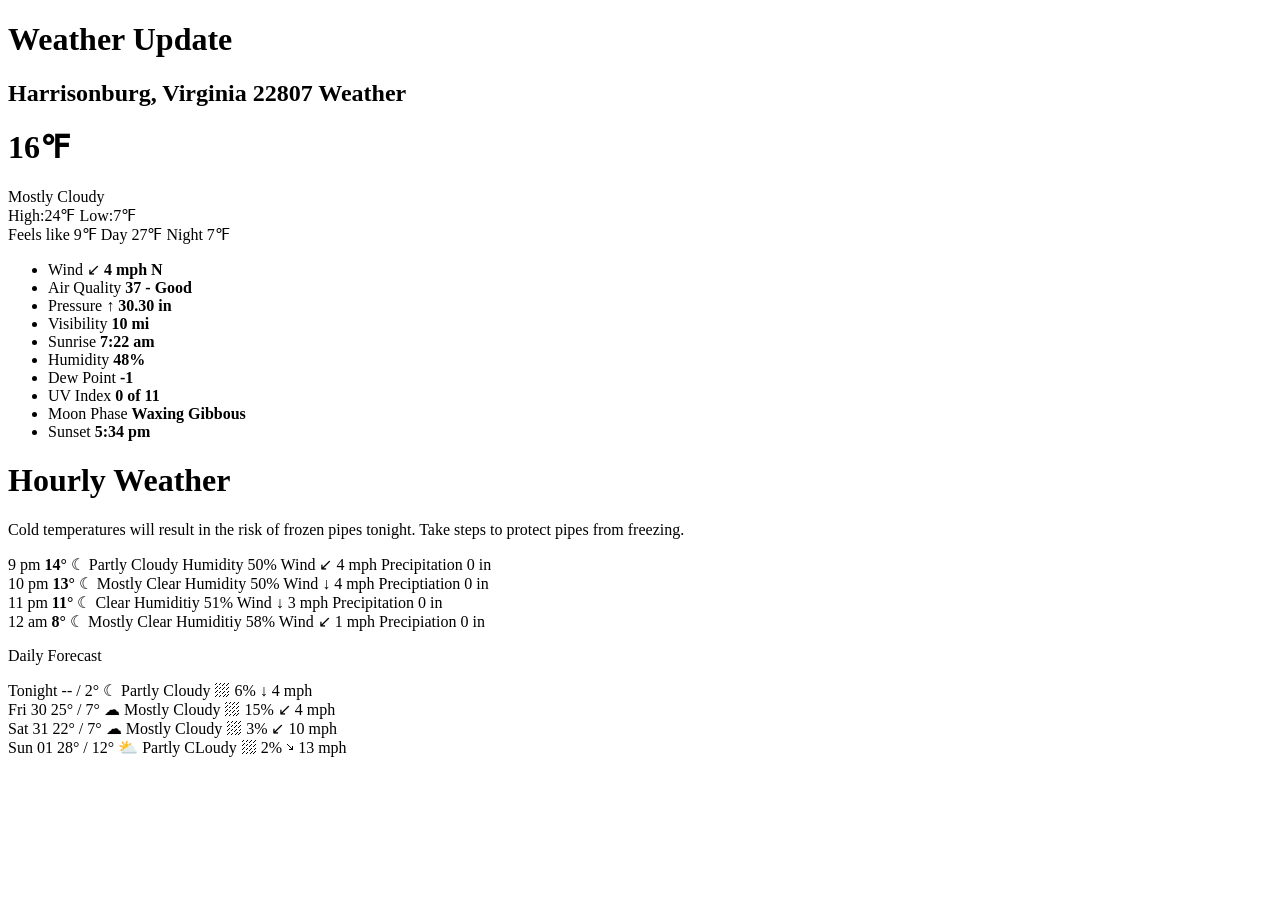
==== index.html @ b993f6ca "Initial upload" ====
<!doctype html>
<html lang="en">
	<head>
		<title>Daily Weather Checker</title>
	</head>
	<body>	
		<h1>Weather Update</h1>
		<h2>Harrisonburg, Virginia 22807 Weather</h2>
		<h1>16&#8457;</h1> 
		<p>Mostly Cloudy<br>
		High:24&#8457; Low:7&#8457;<br>
		Feels like 9&#8457; Day 27&#8457; Night 7&#8457;</p> 	

		<ul>
			<li>Wind &#8601; <strong>4 mph N</strong></li>
			<li>Air Quality <strong>37 - Good</strong></li>
			<li> Pressure &#8593; <strong>30.30 in</strong></li> 
			<li> Visibility <strong>10 mi</strong></li>
			<li> Sunrise <strong>7:22 am</strong></li>
			<li> Humidity <strong>48%</strong></li>
			<li> Dew Point <strong>-1</strong></li>
			<li> UV Index <strong>0 of 11</strong></li>
			<li> Moon Phase <strong>Waxing Gibbous</strong></li>
			<li> Sunset <strong>5:34 pm</strong></li>
		</ul>

	<h1>Hourly Weather</h1>
	<p> Cold temperatures will result in the risk of frozen pipes tonight. Take steps to protect pipes from freezing.</p>
	<p> 9 pm <strong>14&deg;</strong> &#9790; Partly Cloudy Humidity 50% Wind &#8601; 4 mph Precipitation 0 in<br>
		10 pm <strong>13&deg;</strong> &#9790; Mostly Clear Humidity 50% Wind &#8595; 4 mph Preciptiation 0 in<br>
		11 pm <strong>11&deg;</strong> &#9790; Clear Humiditiy 51% Wind &#8595; 3 mph Precipitation 0 in<br>
		12 am <strong> 8&deg;</strong> &#9790; Mostly Clear Humiditiy 58% Wind &#8601; 1 mph Precipiation 0 in</p>


	Daily Forecast 
	<p> Tonight -- / 2&deg; &#9790; Partly Cloudy &#9926; 6% &#8595; 4 mph<br>
		Fri 30 25&deg; / 7&deg; &#9729; Mostly Cloudy &#9926; 15% &#8601; 4 mph<br>
		Sat 31 22&deg; / 7&deg; &#9729; Mostly Cloudy &#9926; 3% &#8601; 10 mph<br>
		Sun 01 28&deg; / 12&deg; &#9925; Partly CLoudy &#9926; 2% &#x2198; 13 mph </p>


	</body>
</html>
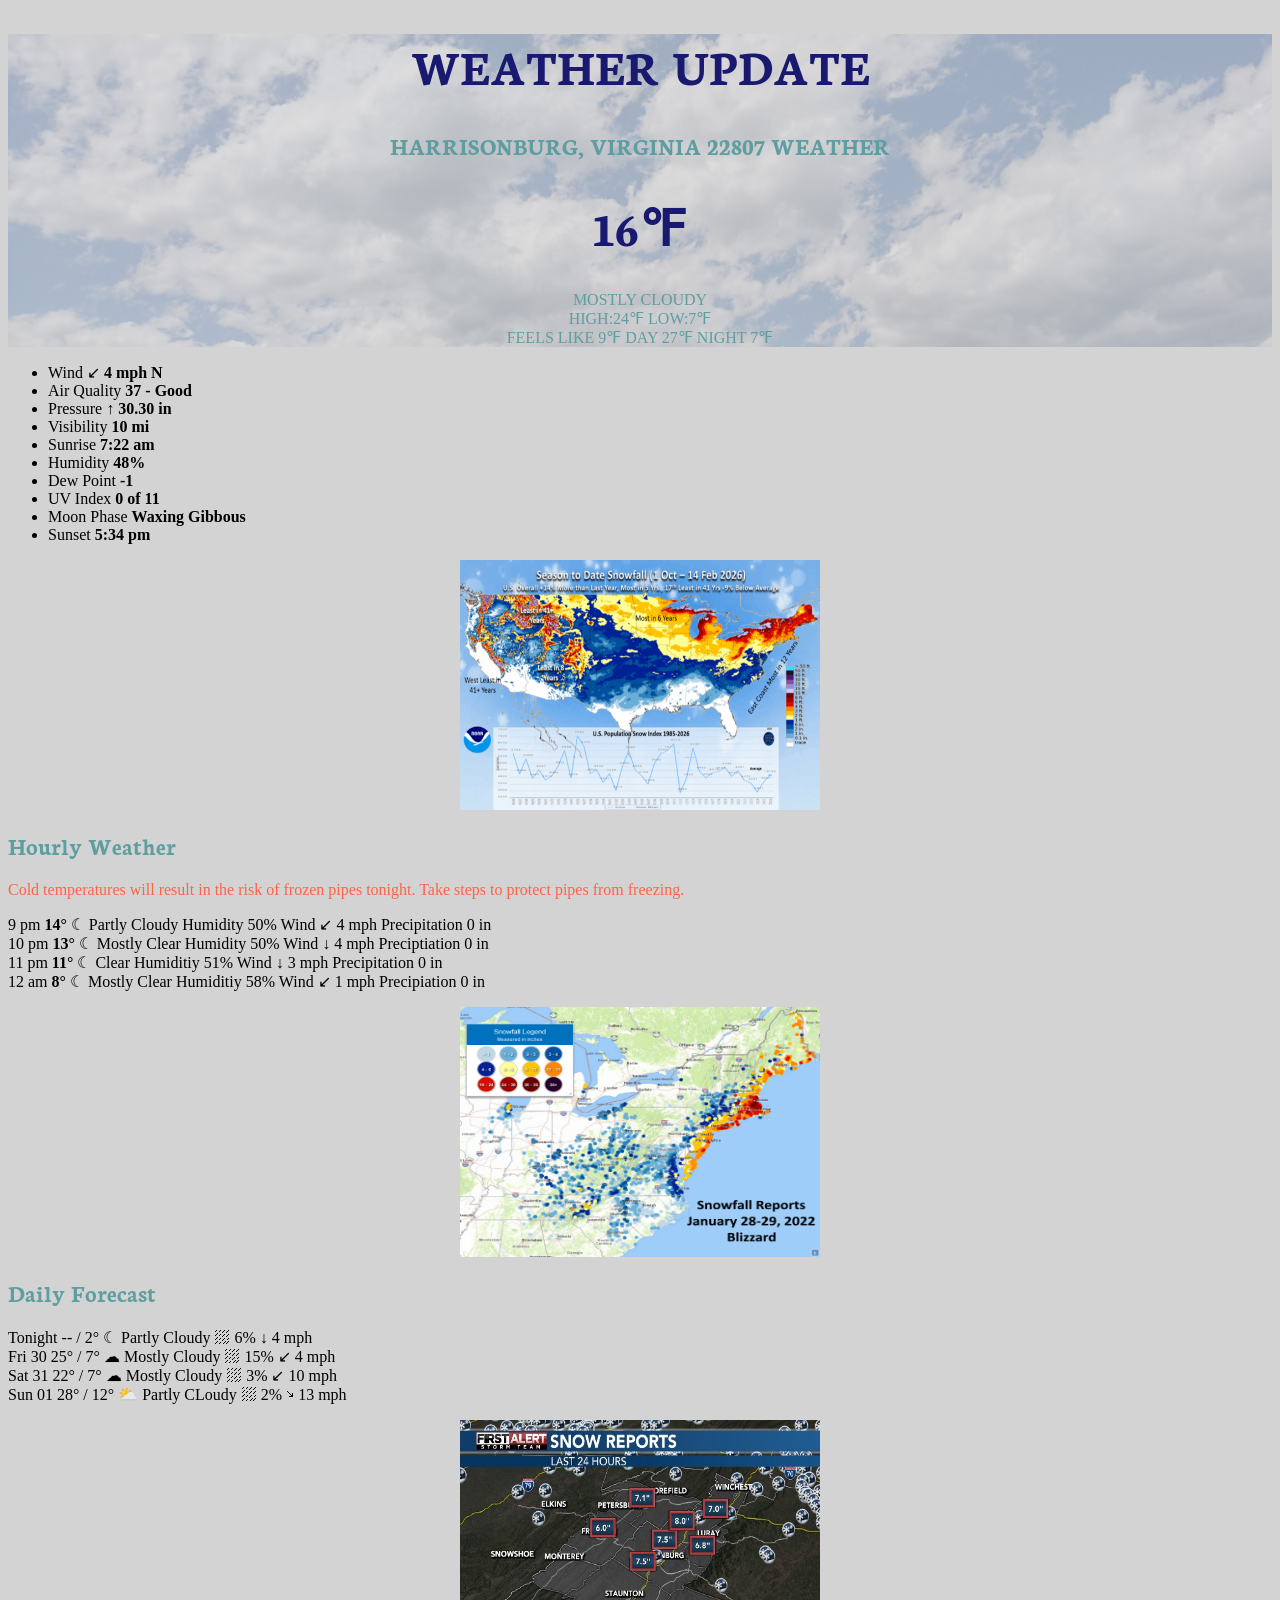
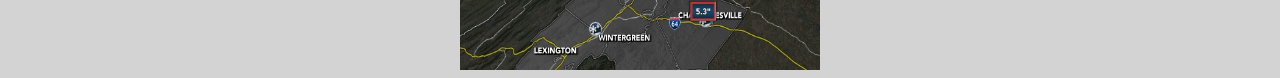
==== commit 9967127c: "Add files via upload" ====
--- a/index.html
+++ b/index.html
@@ -2,14 +2,20 @@
 <html lang="en">
 	<head>
 		<title>Daily Weather Checker</title>
+		<link rel="stylesheet" href="style.css">
+		<link href="https://fonts.googleapis.com/css2?family=Funnel+Sans:ital,wght@0,300..800;1,300..800&family=Libre+Bodoni:ital,wght@0,400..700;1,400..700&family=Neuton:ital,wght@0,200;0,300;0,400;0,700;0,800;1,400&display=swap" rel="stylesheet">
+		<link href="https://fonts.googleapis.com/css2?family=Funnel+Sans:ital,wght@0,300..800;1,300..800&family=Libre+Bodoni:ital,wght@0,400..700;1,400..700&family=Neuton:ital,wght@0,200;0,300;0,400;0,700;0,800;1,400&family=Oranienbaum&display=swap" rel="stylesheet">
+
 	</head>
 	<body>	
+	<div id="info">
 		<h1>Weather Update</h1>
 		<h2>Harrisonburg, Virginia 22807 Weather</h2>
 		<h1>16&#8457;</h1> 
-		<p>Mostly Cloudy<br>
+		<p class="highlight"> Mostly Cloudy<br>
 		High:24&#8457; Low:7&#8457;<br>
 		Feels like 9&#8457; Day 27&#8457; Night 7&#8457;</p> 	
+	</div>
 
 		<ul>
 			<li>Wind &#8601; <strong>4 mph N</strong></li>
@@ -24,20 +30,24 @@
 			<li> Sunset <strong>5:34 pm</strong></li>
 		</ul>
 
-	<h1>Hourly Weather</h1>
-	<p> Cold temperatures will result in the risk of frozen pipes tonight. Take steps to protect pipes from freezing.</p>
+	<img src="images/snowreport.png" alt="U.S. Snowfall Reports" class="center-image" style="width:360px;height:250px;">
+
+	<h2>Hourly Weather</h2>
+	<p id="specialText"> Cold temperatures will result in the risk of frozen pipes tonight. Take steps to protect pipes from freezing.</p>
 	<p> 9 pm <strong>14&deg;</strong> &#9790; Partly Cloudy Humidity 50% Wind &#8601; 4 mph Precipitation 0 in<br>
 		10 pm <strong>13&deg;</strong> &#9790; Mostly Clear Humidity 50% Wind &#8595; 4 mph Preciptiation 0 in<br>
 		11 pm <strong>11&deg;</strong> &#9790; Clear Humiditiy 51% Wind &#8595; 3 mph Precipitation 0 in<br>
 		12 am <strong> 8&deg;</strong> &#9790; Mostly Clear Humiditiy 58% Wind &#8601; 1 mph Precipiation 0 in</p>
 
+	<img src="images/snowfall.png" alt="Snowfall Reports" class="center-image" style="width:360px;height:250px;">
 
-	Daily Forecast 
+	<h2>Daily Forecast</h2> 
 	<p> Tonight -- / 2&deg; &#9790; Partly Cloudy &#9926; 6% &#8595; 4 mph<br>
 		Fri 30 25&deg; / 7&deg; &#9729; Mostly Cloudy &#9926; 15% &#8601; 4 mph<br>
 		Sat 31 22&deg; / 7&deg; &#9729; Mostly Cloudy &#9926; 3% &#8601; 10 mph<br>
 		Sun 01 28&deg; / 12&deg; &#9925; Partly CLoudy &#9926; 2% &#x2198; 13 mph </p>
 
+	<img src="images/snowva.jpg" alt="Snow Report Virginia" class="center-image" style="width:360px;height:250px;">	
 
 	</body>
 </html> 		
--- a/style.css
+++ b/style.css
@@ -0,0 +1,42 @@
+h1{ font-family: "Neuton", serif; 
+ 		font-size: 50px;
+ 		color: midnightblue;} 
+
+ 		#info { text-align: center;}
+
+ 		#info { text-transform: uppercase; }
+
+ body {
+ 		background-color: lightgray; 
+ 	}
+#info {position: relative}
+ #info::before {
+ 	content:"";
+ 	position: absolute;
+ 	inset: 0;
+ 		background-image: url("images/cloudysky.png");
+ 		background-size: cover;
+ 		background-position: center;
+ 		opacity: 0.3;
+ 		z-index: 0;
+ 	}
+ #info > *{position: relative; 
+ 	z-index: 1}
+#info h1 {opacity: 1.0 !important}
+
+
+ h2{ font-family: "Neuton", serif; 
+ 	color: cadetblue;}
+
+ .highlight {
+ 	color: cadetblue;
+ }
+
+ #specialText {
+ 	color: tomato;
+ }
+
+ .center-image {
+ 	display: block;
+ 	margin: 0 auto;
+ }
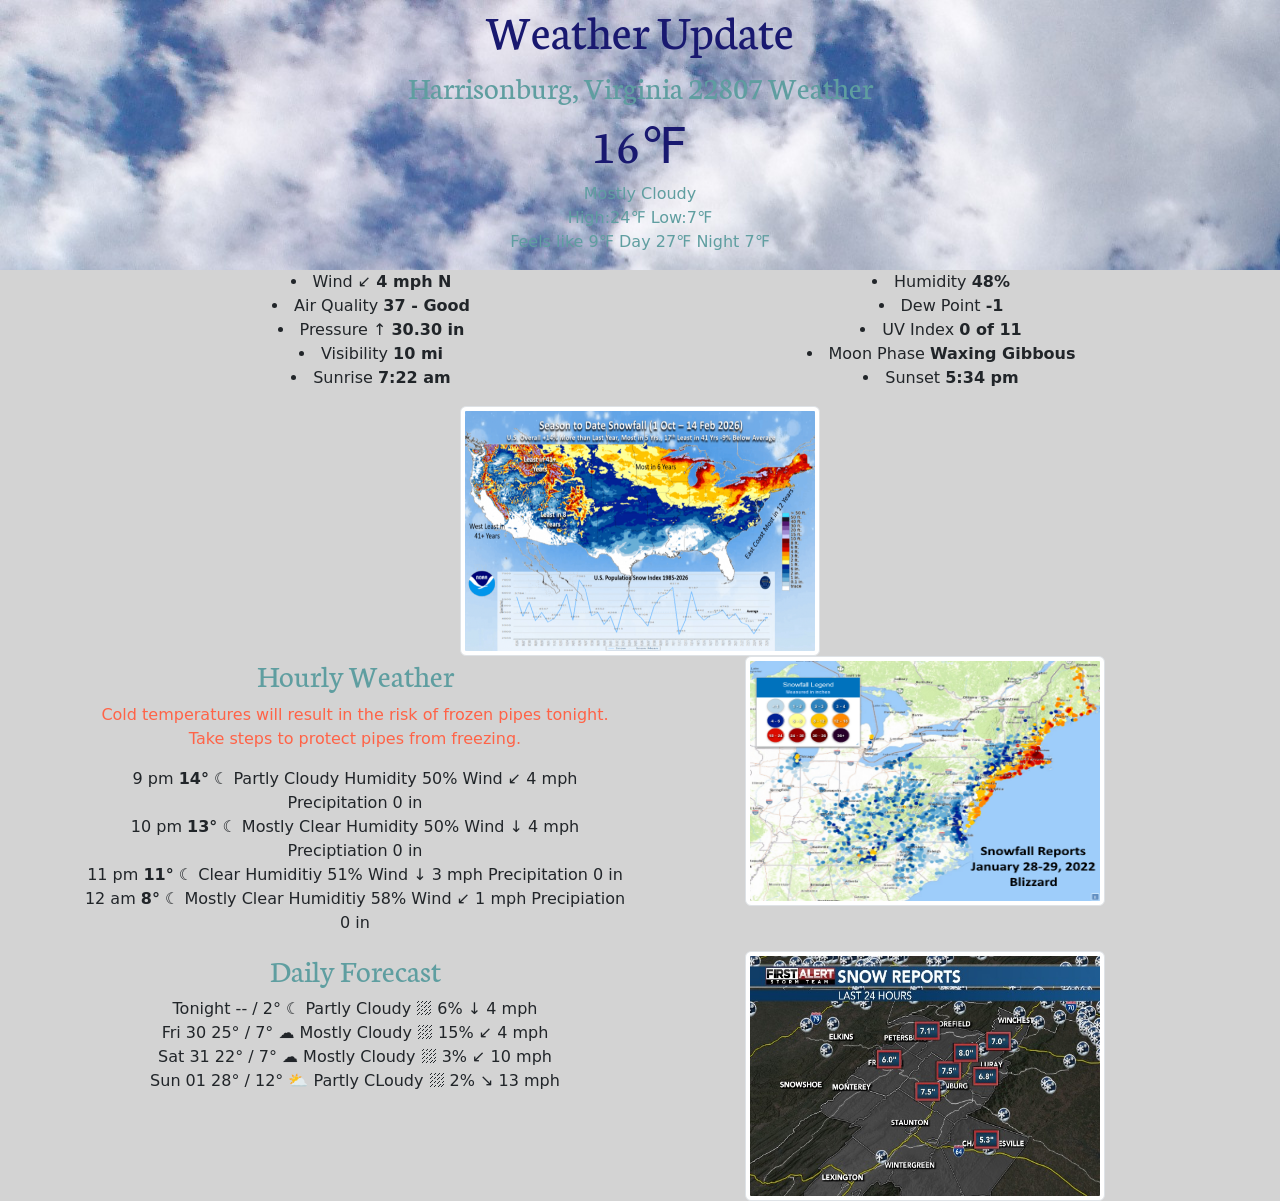
==== commit 5a7647b3: "Add files via upload" ====
--- a/index.html
+++ b/index.html
@@ -1,53 +1,103 @@
 <!doctype html>
 <html lang="en">
-	<head>
-		<title>Daily Weather Checker</title>
-		<link rel="stylesheet" href="style.css">
-		<link href="https://fonts.googleapis.com/css2?family=Funnel+Sans:ital,wght@0,300..800;1,300..800&family=Libre+Bodoni:ital,wght@0,400..700;1,400..700&family=Neuton:ital,wght@0,200;0,300;0,400;0,700;0,800;1,400&display=swap" rel="stylesheet">
-		<link href="https://fonts.googleapis.com/css2?family=Funnel+Sans:ital,wght@0,300..800;1,300..800&family=Libre+Bodoni:ital,wght@0,400..700;1,400..700&family=Neuton:ital,wght@0,200;0,300;0,400;0,700;0,800;1,400&family=Oranienbaum&display=swap" rel="stylesheet">
+  <head>
+    <meta charset="utf-8">
+    <meta name="viewport" content="width=device-width, initial-scale=1">
+    <meta name="description" content="YOUR DESCRIPTION HERE">
+    <meta name="author" content="YOUR NAME HERE">
+    <title>Starter Template · Bootstrap v5.3.8</title>
+<link href="https://fonts.googleapis.com/css2?family=Funnel+Sans:ital,wght@0,300..800;1,300..800&family=Libre+Bodoni:ital,wght@0,400..700;1,400..700&family=Neuton:ital,wght@0,200;0,300;0,400;0,700;0,800;1,400&display=swap" rel="stylesheet">
+    <link href="https://fonts.googleapis.com/css2?family=Funnel+Sans:ital,wght@0,300..800;1,300..800&family=Libre+Bodoni:ital,wght@0,400..700;1,400..700&family=Neuton:ital,wght@0,200;0,300;0,400;0,700;0,800;1,400&family=Oranienbaum&display=swap" rel="stylesheet">
+   <!-- Bootstrap v5.3.8 -->
+   <!-- LOAD BOOTSTRAP CSS - DO NOT DELETE -->
+    <link href="https://cdn.jsdelivr.net/npm/bootstrap@5.3.8/dist/css/bootstrap.min.css" rel="stylesheet" integrity="sha384-sRIl4kxILFvY47J16cr9ZwB07vP4J8+LH7qKQnuqkuIAvNWLzeN8tE5YBujZqJLB" crossorigin="anonymous">
+   <!-- END LOADING BOOTSTRAP CSS -->
+    
+   <!-- Custom styles - add your own CSS to this stylesheet -->
+    <link href="style.css" rel="stylesheet">
+  </head>
+  <body>
+    
+  <div class="container-fluid">
+      <div class="row">
+          <div id="header" class="col-md-12">
+          <div class="container text-center">
+            <h1>Weather Update</h1>
+    <h2>Harrisonburg, Virginia 22807 Weather</h2>
+    <h1>16&#8457;</h1> 
+    <p class="highlight"> Mostly Cloudy<br>
+    High:24&#8457; Low:7&#8457;<br>
+    Feels like 9&#8457; Day 27&#8457; Night 7&#8457;</p>  
+    </div>
+  </div>
+</div>
+</div> <!-- end div container --> 
+ 
 
-	</head>
-	<body>	
-	<div id="info">
-		<h1>Weather Update</h1>
-		<h2>Harrisonburg, Virginia 22807 Weather</h2>
-		<h1>16&#8457;</h1> 
-		<p class="highlight"> Mostly Cloudy<br>
-		High:24&#8457; Low:7&#8457;<br>
-		Feels like 9&#8457; Day 27&#8457; Night 7&#8457;</p> 	
-	</div>
+<div class="container text-center">
+  <div class="row align-items-start">
+    <div class="col">
+      <ul>
+      <li>Wind &#8601; <strong>4 mph N</strong></li>
+      <li>Air Quality <strong>37 - Good</strong></li>
+      <li> Pressure &#8593; <strong>30.30 in</strong></li> 
+      <li> Visibility <strong>10 mi</strong></li>
+      <li> Sunrise <strong>7:22 am</strong></li>
+    </ul>
+    </div>
+    <div class="col">
+      <ul>
+        <li> Humidity <strong>48%</strong></li>
+      <li> Dew Point <strong>-1</strong></li>
+      <li> UV Index <strong>0 of 11</strong></li>
+      <li> Moon Phase <strong>Waxing Gibbous</strong></li>
+      <li> Sunset <strong>5:34 pm</strong></li>
+    </ul>
+    </div>
+  </div>
+</div> <!-- end bootstrap column -->
 
-		<ul>
-			<li>Wind &#8601; <strong>4 mph N</strong></li>
-			<li>Air Quality <strong>37 - Good</strong></li>
-			<li> Pressure &#8593; <strong>30.30 in</strong></li> 
-			<li> Visibility <strong>10 mi</strong></li>
-			<li> Sunrise <strong>7:22 am</strong></li>
-			<li> Humidity <strong>48%</strong></li>
-			<li> Dew Point <strong>-1</strong></li>
-			<li> UV Index <strong>0 of 11</strong></li>
-			<li> Moon Phase <strong>Waxing Gibbous</strong></li>
-			<li> Sunset <strong>5:34 pm</strong></li>
-		</ul>
+<img src="images/snowreport.png" class="img-thumbnail center-image" alt="U.S. Snowfall Reports" style="width:360px;height:250px;">
 
-	<img src="images/snowreport.png" alt="U.S. Snowfall Reports" class="center-image" style="width:360px;height:250px;">
 
-	<h2>Hourly Weather</h2>
-	<p id="specialText"> Cold temperatures will result in the risk of frozen pipes tonight. Take steps to protect pipes from freezing.</p>
-	<p> 9 pm <strong>14&deg;</strong> &#9790; Partly Cloudy Humidity 50% Wind &#8601; 4 mph Precipitation 0 in<br>
-		10 pm <strong>13&deg;</strong> &#9790; Mostly Clear Humidity 50% Wind &#8595; 4 mph Preciptiation 0 in<br>
-		11 pm <strong>11&deg;</strong> &#9790; Clear Humiditiy 51% Wind &#8595; 3 mph Precipitation 0 in<br>
-		12 am <strong> 8&deg;</strong> &#9790; Mostly Clear Humiditiy 58% Wind &#8601; 1 mph Precipiation 0 in</p>
+<div class="container text-center">
+  <div class="row align-items-start">
+    <div class="col">
+      <h2>Hourly Weather</h2>
+      <p id="specialText"> Cold temperatures will result in the risk of frozen pipes tonight. Take steps to protect pipes from freezing.</p>
+  <p> 9 pm <strong>14&deg;</strong> &#9790; Partly Cloudy Humidity 50% Wind &#8601; 4 mph Precipitation 0 in<br>
+    10 pm <strong>13&deg;</strong> &#9790; Mostly Clear Humidity 50% Wind &#8595; 4 mph Preciptiation 0 in<br>
+    11 pm <strong>11&deg;</strong> &#9790; Clear Humiditiy 51% Wind &#8595; 3 mph Precipitation 0 in<br>
+    12 am <strong> 8&deg;</strong> &#9790; Mostly Clear Humiditiy 58% Wind &#8601; 1 mph Precipiation 0 in</p>
+    </div>
+    <div class="col">
+      <img src="images/snowfall.png" alt="Snowfall Reports" class="img-thumbnail center-image" style="width:360px;height:250px;">
+    </div>
+    </div>
+  </div> <!-- end bootstrap column -->
 
-	<img src="images/snowfall.png" alt="Snowfall Reports" class="center-image" style="width:360px;height:250px;">
+<div class="container text-center">
+  <div class="row align-items-start">
+    <div class="col">
+      <h2>Daily Forecast</h2> 
+  <p> Tonight -- / 2&deg; &#9790; Partly Cloudy &#9926; 6% &#8595; 4 mph<br>
+    Fri 30 25&deg; / 7&deg; &#9729; Mostly Cloudy &#9926; 15% &#8601; 4 mph<br>
+    Sat 31 22&deg; / 7&deg; &#9729; Mostly Cloudy &#9926; 3% &#8601; 10 mph<br>
+    Sun 01 28&deg; / 12&deg; &#9925; Partly CLoudy &#9926; 2% &#x2198; 13 mph </p>
+    </div>
+    <div class="col">
+      <img src="images/snowva.jpg" alt="Snow Report Virginia" class="img-thumbnail center-image" style="width:360px;height:250px;">
+    </div>
+  </div>
+</div> <!-- end bootstrap column --> 
+         
 
-	<h2>Daily Forecast</h2> 
-	<p> Tonight -- / 2&deg; &#9790; Partly Cloudy &#9926; 6% &#8595; 4 mph<br>
-		Fri 30 25&deg; / 7&deg; &#9729; Mostly Cloudy &#9926; 15% &#8601; 4 mph<br>
-		Sat 31 22&deg; / 7&deg; &#9729; Mostly Cloudy &#9926; 3% &#8601; 10 mph<br>
-		Sun 01 28&deg; / 12&deg; &#9925; Partly CLoudy &#9926; 2% &#x2198; 13 mph </p>
 
-	<img src="images/snowva.jpg" alt="Snow Report Virginia" class="center-image" style="width:360px;height:250px;">	
+  
 
-	</body>
-</html> 		+<!-- LOAD BOOTSTRAP JAVASCRIPT - DO NOT DELETE -->
+<script src="https://cdn.jsdelivr.net/npm/bootstrap@5.3.8/dist/js/bootstrap.bundle.min.js" integrity="sha384-FKyoEForCGlyvwx9Hj09JcYn3nv7wiPVlz7YYwJrWVcXK/BmnVDxM+D2scQbITxI" crossorigin="anonymous"></script>
+<!-- END LOADING BOOTSTRAP JAVASCRIPT -->
+      
+  </body>
+</html>
--- a/style.css
+++ b/style.css
@@ -1,3 +1,4 @@
+/* ADD YOUR CUSTOM CSS TO THIS FILE BELOW */
 h1{ font-family: "Neuton", serif; 
  		font-size: 50px;
  		color: midnightblue;} 
@@ -39,4 +40,13 @@
  .center-image {
  	display: block;
  	margin: 0 auto;
+ }
+
+ ul {
+ 	list-style-position: inside;
+ }
+
+ #header {
+ 	background-image: url(images/cloudysky.png);
+
  }
